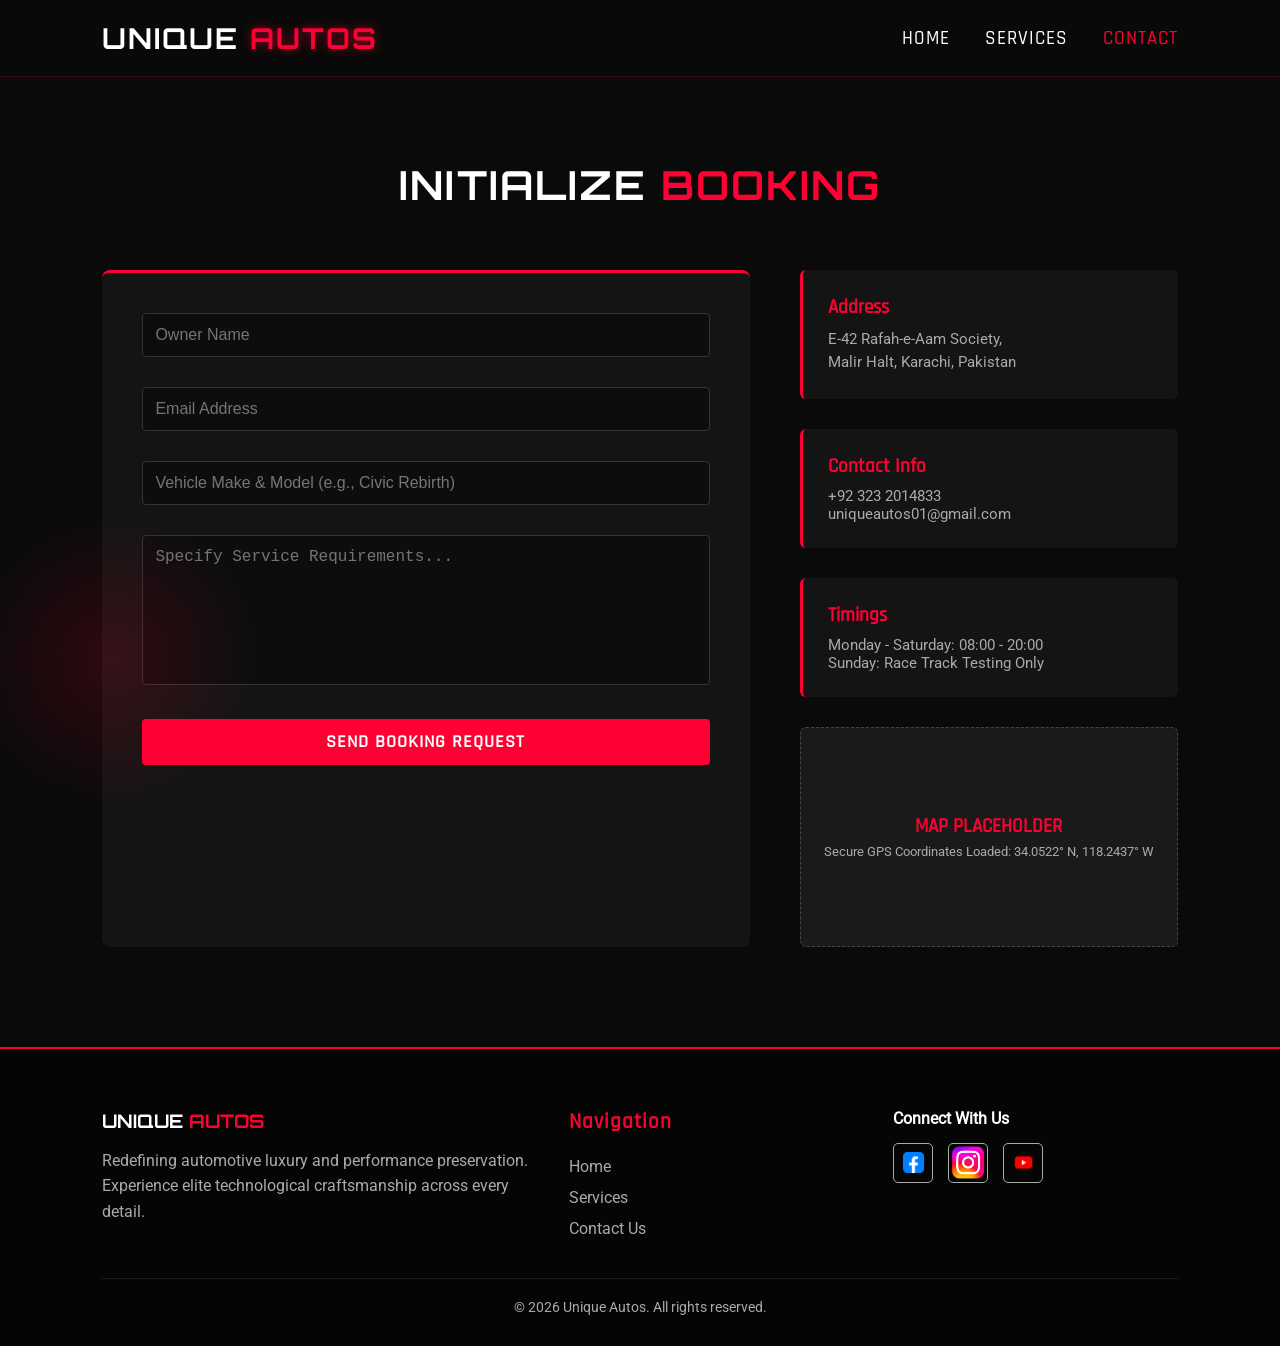
==== pages/contact.html @ a84f3c25 "Project Uploaded" ====
<!DOCTYPE html>
<html lang="en">
<head>
    <meta charset="UTF-8">
    <meta name="viewport" content="width=device-width, initial-scale=1.0">
    <title>Secure Booking | Unique Autos</title>
    <link rel="stylesheet" href="./../css/style.css">
    <link rel="icon" type="image/png" href="../img/favicon.png">
</head>
<body>

    <div class="floating-shape" style="bottom: 10%; left: -40px;"></div>

    <!-- Navigation Header -->
    <nav class="navbar">
        <a href="./../index.html" class="logo">UNIQUE <span>AUTOS</span></a>
        <ul class="nav-links">
            <li><a href="./../index.html">Home</a></li>
            <li><a href="./services.html">Services</a></li>
            <li><a href="./contact.html" style="color: #ff0033;">Contact</a></li>
        </ul>
    </nav>

    <!-- Contact Layout -->
    <main class="section-padding" style="padding-top:160px;">
        <h1 class="section-title">Initialize <span>Booking</span></h1>
        
        <div class="contact-container">
            <!-- Form Block -->
            <div class="contact-form-wrap">
                <form action="#" method="POST" onsubmit="event.preventDefault(); alert('Transmission Received. Our coordinators will contact you shortly.');">
                    <div class="form-group">
                        <input type="text" placeholder="Owner Name" required>
                    </div>
                    <div class="form-group">
                        <input type="email" placeholder="Email Address" required>
                    </div>
                    <div class="form-group">
                        <input type="text" placeholder="Vehicle Make & Model (e.g., Civic Rebirth)" required>
                    </div>
                    <div class="form-group">
                        <textarea placeholder="Specify Service Requirements..."></textarea>
                    </div>
                    <button type="submit" class="btn btn-primary" style="border:none; width:100%;">Send Booking Request</button>
                </form>
            </div>

            <!-- Business Information Block -->
            <div class="contact-info-wrap">
                <div class="info-box">
                    <h4>Address</h4>
                    <p style="color: #aaa; font-size: 0.95rem; line-height: 1.5;">E-42 Rafah-e-Aam Society,<br>Malir Halt, Karachi, Pakistan</p>
                </div>
                <div class="info-box">
                    <h4>Contact Info</h4>
                    <p style="color: #aaa; font-size: 0.95rem;">+92 323 2014833<br>uniqueautos01@gmail.com</p>
                </div>
                <div class="info-box">
                    <h4>Timings</h4>
                    <p style="color: #aaa; font-size: 0.95rem;">Monday - Saturday: 08:00 - 20:00<br>Sunday: Race Track Testing Only</p>
                </div>
                
                <!-- Map Placeholder -->
                <div class="map-placeholder">
                    <div>
                        <span style="color: #ff0033; font-weight: bold; font-family: 'SportyAccent'; font-size: 1.2rem;">MAP PLACEHOLDER</span>
                        <p style="font-size:0.8rem; margin-top:5px;">Secure GPS Coordinates Loaded: 34.0522° N, 118.2437° W</p>
                    </div>
                </div>
            </div>
        </div>
    </main>

    <!-- Footer System -->
    <footer>
        <div class="footer-container">
            <div class="footer-brand">
                <h3>UNIQUE <span>AUTOS</span></h3>
                <p style="color: #aaaaaa; line-height: 1.6;">Redefining automotive luxury and performance preservation. Experience elite technological craftsmanship across every detail.</p>
            </div>
            <div class="footer-links">
                <h4>Navigation</h4>
                <a href="./../index.html">Home</a>
                <a href="./services.html">Services</a>
                <a href="./contact.html">Contact Us</a>
            </div>
            <div class="footer-socials">
                <h4>Connect With Us</h4>
                <div class="social-icons">
                    <a href="#">
                        <img src="../img/facebook.png" alt="Facebook">
                    </a>
                    <a href="#">
                        <img src="../img/instagram.png" alt="Instagram">
                    </a>
                    <a href="#">
                        <img src="../img/youtube.png" alt="YouTube">
                    </a>
                </div>
            </div>
        </div>
        <div class="footer-bottom">
            &copy; 2026 Unique Autos. All rights reserved.
        </div>
    </footer>

</body>
</html>
---- css/style.css ----
@font-face {
    font-family: 'CyberHeading';
    src: url('../fonts/Orbitron-Bold.ttf') format('truetype');
    font-weight: bold;
}
@font-face {
    font-family: 'SportyAccent';
    src: url('../fonts/Rajdhani-Medium.ttf') format('truetype');
}
@font-face {
    font-family: 'CleanBody';
    src: url('../fonts/Roboto-Regular.ttf') format('truetype');
}

:root {
    --bg-dark: #0a0a0a;
    --bg-card: #141414;
    --accent-red: #ff0033;
    --accent-glow: rgba(255, 0, 51, 0.6);
    --text-light: #ffffff;
    --text-gray: #aaaaaa;
    --transition-smooth: all 0.4s cubic-bezier(0.25, 0.8, 0.25, 1);
}

* {
    margin: 0;
    padding: 0;
    box-sizing: border-box;
}

html {
    scroll-behavior: smooth;
    font-family: 'CleanBody', sans-serif;
    background-color: var(--bg-dark);
    color: var(--text-light);
    overflow-x: hidden;
}

/* ANIMATIONS */
@keyframes heroCarFloat {
    0%, 100% { transform: translateY(0) rotateY(0deg); }
    25% { transform: translateY(-18px) rotateY(3deg); }
    50% { transform: translateY(-8px) rotateY(0deg); }
    75% { transform: translateY(-22px) rotateY(-3deg); }
}

@keyframes pulseGlow {
    0% { box-shadow: 0 0 10px var(--accent-glow); }
    50% { box-shadow: 0 0 25px var(--accent-red); }
    100% { box-shadow: 0 0 10px var(--accent-glow); }
}

@keyframes fadeInUp {
    from {
        opacity: 0;
        transform: translateY(40px);
    }
    to {
        opacity: 1;
        transform: translateY(0);
    }
}

@keyframes backgroundDrift {
    0% { transform: translate(0, 0) scale(1); }
    50% { transform: translate(5%, 5%) scale(1.1); }
    100% { transform: translate(0, 0) scale(1); }
}

/* GLOBAL NAVIGATION & FOOTER */
.navbar {
    position: fixed;
    top: 0;
    left: 0;
    width: 100%;
    z-index: 1000;
    display: flex;
    justify-content: space-between;
    align-items: center;
    padding: 20px 8%;
    background: rgba(10, 10, 10, 0.75);
    backdrop-filter: blur(15px);
    border-bottom: 1px solid rgba(255, 0, 51, 0.2);
}

.logo {
    font-family: 'CyberHeading', sans-serif;
    font-size: 1.8rem;
    color: var(--text-light);
    text-decoration: none;
    letter-spacing: 2px;
}

.logo span {
    color: var(--accent-red);
    text-shadow: 0 0 10px var(--accent-glow);
}

.nav-links {
    display: flex;
    list-style: none;
    gap: 35px;
}

.nav-links a {
    font-family: 'SportyAccent', sans-serif;
    font-size: 1.2rem;
    color: var(--text-light);
    text-decoration: none;
    text-transform: uppercase;
    letter-spacing: 1px;
    position: relative;
    transition: var(--transition-smooth);
}

.nav-links a:hover {
    color: var(--accent-red);
}

.nav-links a::after {
    content: '';
    position: absolute;
    bottom: -5px;
    left: 0;
    width: 0;
    height: 2px;
    background-color: var(--accent-red);
    transition: var(--transition-smooth);
    box-shadow: 0 0 8px var(--accent-red);
}

.nav-links a:hover::after {
    width: 100%;
}

footer {
    background: #050505;
    padding: 60px 8% 30px 8%;
    border-top: 2px solid var(--accent-red);
}

.footer-container {
    display: flex;
    flex-direction: row;
    justify-content: space-between;
    flex-wrap: wrap;
    gap: 40px;
    margin-bottom: 40px;
}

.footer-brand {
    flex: 1.5;
    min-width: 250px;
}

.footer-brand h3 {
    font-family: 'CyberHeading', sans-serif;
    margin-bottom: 15px;
}

.footer-brand h3 span { color: var(--accent-red); }

.footer-links {
    flex: 1;
    min-width: 180px;
    display: flex;
    flex-direction: column;
    gap: 12px;
}

.footer-links h4 {
    font-family: 'SportyAccent', sans-serif;
    color: var(--accent-red);
    font-size: 1.3rem;
    margin-bottom: 10px;
    letter-spacing: 1px;
}

.footer-links a {
    color: var(--text-gray);
    text-decoration: none;
    transition: var(--transition-smooth);
}

.footer-links a:hover {
    color: var(--text-light);
    padding-left: 5px;
}

.footer-socials {
    flex: 1;
    min-width: 180px;
}

.social-icons {
    display: flex;
    gap: 15px;
    margin-top: 15px;
}

.social-icons a {
    display: flex;
    justify-content: center;
    align-items: center;
    width: 40px;
    height: 40px;
    border: 1px solid var(--text-gray);
    color: var(--text-light);
    text-decoration: none;
    border-radius: 5px;
    transition: var(--transition-smooth);
    font-family: 'SportyAccent', sans-serif;
    font-weight: bold;
}

.social-icons a:hover {
    background: var(--accent-red);
    border-color: var(--accent-red);
    box-shadow: 0 0 15px var(--accent-glow);
    transform: translateY(-5px);
}

.social-icons {
    display: flex;
    gap: 15px;
}

.social-icons img {
    width: 35px;
    height: 35px;
    object-fit: cover;
    transition: 0.3s;
}

.social-icons img:hover {
    transform: scale(1.1);
}

.footer-bottom {
    text-align: center;
    padding-top: 20px;
    border-top: 1px solid #1a1a1a;
    color: var(--text-gray);
    font-size: 0.9rem;
}

/* BUTTONS & UI ELEMENTS */
.btn {
    display: inline-block;
    padding: 12px 30px;
    font-family: 'SportyAccent', sans-serif;
    font-size: 1.1rem;
    text-transform: uppercase;
    text-decoration: none;
    font-weight: bold;
    letter-spacing: 1px;
    border-radius: 4px;
    transition: var(--transition-smooth);
    cursor: pointer;
}

.btn-primary {
    background: var(--accent-red);
    color: var(--text-light);
    border: 2px solid var(--accent-red);
    animation: pulseGlow 3s infinite;
}

.btn-primary:hover {
    background: transparent;
    box-shadow: 0 0 25px var(--accent-red);
    transform: translateY(-3px);
}

.btn-secondary {
    background: transparent;
    color: var(--text-light);
    border: 2px solid var(--text-light);
    margin-left: 15px;
}

.btn-secondary:hover {
    border-color: var(--accent-red);
    color: var(--accent-red);
    transform: translateY(-3px);
}

.floating-shape {
    position: absolute;
    width: 300px;
    height: 300px;
    background: radial-gradient(circle, rgba(255,0,51,0.15) 0%, rgba(0,0,0,0) 70%);
    z-index: 1;
    pointer-events: none;
    animation: backgroundDrift 10s infinite ease-in-out;
}

/* HOME PAGE SPECIFIC STYLES */
.hero {
    position: relative;
    height: 100vh;
    display: flex;
    align-items: center;
    padding: 0 8%;
    overflow: hidden;
}

.hero-content {
    flex: 1;
    z-index: 2;
    animation: fadeInUp 1s ease-out;
}

.hero h1 {
    font-family: 'CyberHeading', sans-serif;
    font-size: 4rem;
    line-height: 1.1;
    margin-bottom: 20px;
    text-transform: uppercase;
}

.hero h1 span {
    color: var(--accent-red);
    text-shadow: 0 0 20px rgba(255, 0, 51, 0.4);
}

.hero p {
    font-size: 1.2rem;
    color: var(--text-gray);
    margin-bottom: 35px;
    max-width: 500px;
}

.hero-image-container {
    flex: 1;
    display: flex;
    justify-content: center;
    align-items: center;
    z-index: 2;
    perspective: 1000px;
    animation:heroCarFloat 5s ease-in-out infinite
}

.hero-car {
    width: 110%;
    max-width: 650px;
    filter: drop-shadow(0 15px 30px rgba(255, 0, 51, 0.3));
    transition: transform 0.3s ease;
}

/* 3D Interactive Shift On Hover via CSS */
.hero-image-container:hover .hero-car {
    cursor: pointer;
    animation-play-state: paused;
    transform: perspective(1000px) rotateX(12deg) rotateY(15deg) scale(1.05);
    filter: drop-shadow(0 40px 80px rgba(204, 0, 0, 0.5));
    transform: scale(1.04) rotateY(5deg);
}

.section-padding {
    padding: 100px 8%;
    position: relative;
}

.section-title {
    font-family: 'CyberHeading', sans-serif;
    font-size: 2.5rem;
    text-transform: uppercase;
    text-align: center;
    margin-bottom: 60px;
    letter-spacing: 2px;
}

.section-title span {
    color: var(--accent-red);
}

/* About Split Layout */
.about-split {
    display: flex;
    align-items: center;
    gap: 60px;
}

.about-img-wrap {
    flex: 1;
    perspective: 1000px;
}

.about-img-wrap img {
    width: 100%;
    border-radius: 8px;
    border-left: 4px solid var(--accent-red);
    transform: rotateY(15deg) rotateX(5deg);
    transition: var(--transition-smooth);
    box-shadow: -15px 15px 30px rgba(0,0,0,0.7);
}

.about-split:hover .about-img-wrap img {
    transform: rotateY(5deg) rotateX(2deg) scale(1.02);
    box-shadow: -5px 5px 20px var(--accent-glow);
}

.about-text {
    flex: 1;
}

.about-text h3 {
    font-family: 'SportyAccent', sans-serif;
    font-size: 2rem;
    color: var(--accent-red);
    margin-bottom: 15px;
}

.about-text p {
    color: var(--text-gray);
    line-height: 1.7;
    margin-bottom: 25px;
}

/* Flex Cards Structure */
.cards-flex-container {
    display: flex;
    flex-direction: row;
    flex-wrap: wrap;
    justify-content: center;
    gap: 30px;
}

.card-3d {
    background: var(--bg-card);
    border: 1px solid #222;
    border-radius: 6px;
    padding: 40px 30px;
    flex: 1;
    min-width: 280px;
    max-width: 360px;
    text-align: center;
    transition: var(--transition-smooth);
    transform-style: preserve-3d;
    perspective: 1000px;
    position: relative;
}

.card-3d:hover {
    border-color: var(--accent-red);
    transform: translateY(-10px) rotateX(5deg) rotateY(-5deg);
    box-shadow: 0 15px 35px var(--accent-glow);
}

.card-icon {
    font-size: 3rem;
    color: var(--accent-red);
    margin-bottom: 20px;
    font-family: 'SportyAccent', sans-serif;
    font-weight: bold;
}

.card-3d h3 {
    font-family: 'SportyAccent', sans-serif;
    font-size: 1.6rem;
    margin-bottom: 15px;
    text-transform: uppercase;
}

.card-3d p {
    color: var(--text-gray);
    font-size: 0.95rem;
    line-height: 1.6;
}

/* SERVICES PAGE SPECIFIC STYLES */
.services-header {
    padding-top: 160px;
    padding-bottom: 40px;
    text-align: center;
}

.category-section {
    margin-bottom: 60px;
}

.category-title {
    font-family: 'SportyAccent', sans-serif;
    font-size: 1.8rem;
    color: var(--text-light);
    border-left: 4px solid var(--accent-red);
    padding-left: 15px;
    margin-bottom: 30px;
    text-transform: uppercase;
    letter-spacing: 1px;
}

.service-grid-flex {
    display: flex;
    flex-direction: row;
    flex-wrap: wrap;
    gap: 25px;
}

.service-card {
    background: linear-gradient(135deg, #141414 0%, #0d0d0d 100%);
    border: 1px solid rgba(255,255,255,0.05);
    border-radius: 4px;
    padding: 30px;
    flex: 1;
    min-width: 240px;
    max-width: calc(33.333% - 17px);
    transition: var(--transition-smooth);
    border-bottom: 3px solid #222;
}

.service-card:hover {
    border-bottom-color: var(--accent-red);
    transform: scale(1.03) translateY(-5px);
    box-shadow: 0 10px 25px rgba(0, 0, 0, 0.5);
}

.service-card h4 {
    font-family: 'SportyAccent', sans-serif;
    font-size: 1.4rem;
    margin-bottom: 10px;
    letter-spacing: 0.5px;
}

.service-card p {
    color: var(--text-gray);
    font-size: 0.9rem;
    line-height: 1.5;
}

/* CONTACT PAGE SPECIFIC STYLES */
.contact-container {
    display: flex;
    flex-direction: row;
    flex-wrap: wrap;
    gap: 50px;
    margin-top: 40px;
}

.contact-form-wrap {
    flex: 1.5;
    min-width: 320px;
    background: var(--bg-card);
    padding: 40px;
    border-radius: 8px;
    border-top: 3px solid var(--accent-red);
}

.contact-info-wrap {
    flex: 1;
    min-width: 280px;
    display: flex;
    flex-direction: column;
    justify-content: space-between;
    gap: 30px;
}

.form-group {
    position: relative;
    margin-bottom: 30px;
}

.form-group input, 
.form-group textarea {
    width: 100%;
    padding: 12px;
    background: #0d0d0d;
    border: 1px solid #333;
    color: var(--text-light);
    font-size: 1rem;
    border-radius: 4px;
    transition: var(--transition-smooth);
}

.form-group textarea {
    resize: none;
    height: 150px;
}

.form-group input:focus,
.form-group textarea:focus {
    outline: none;
    border-color: var(--accent-red);
    box-shadow: 0 0 12px var(--accent-glow);
}

.info-box {
    background: var(--bg-card);
    padding: 25px;
    border-radius: 6px;
    border-left: 3px solid var(--accent-red);
}

.info-box h4 {
    font-family: 'SportyAccent', sans-serif;
    font-size: 1.2rem;
    margin-bottom: 8px;
    color: var(--accent-red);
}

.map-placeholder {
    width: 100%;
    height: 220px;
    background: #1a1a1a;
    border: 1px dashed #444;
    border-radius: 6px;
    display: flex;
    justify-content: center;
    align-items: center;
    color: var(--text-gray);
    text-align: center;
    padding: 20px;
}


/* RESPONSIVE MEDIA QUERIES */
@media (max-width: 992px) {
    .hero {
        flex-direction: column;
        justify-content: center;
        text-align: center;
        padding-top: 120px;
    }
    .hero h1 { font-size: 3rem; }
    .hero p { margin: 0 auto 35px auto; }
    .hero-image-container { width: 100%; margin-top: 40px; }
    .hero-car { max-width: 480px; }
    .btn-secondary { margin-left: 10px; }
    
    .about-split { flex-direction: column; }
    
    .service-card { max-width: calc(50% - 13px); }
}

@media (max-width: 768px) {
    .navbar { padding: 15px 5%; }
    .nav-links { gap: 20px; }
    .section-padding { padding: 70px 5%; }
    
    .footer-container { flex-direction: column; }
    
    .service-grid-flex { flex-direction: column; }
    .service-card { max-width: 100%; }
    
    .contact-container { flex-direction: column; }
}

@media (max-width: 480px) {
    .navbar { flex-direction: column; gap: 15px; }
    .hero h1 { font-size: 2.2rem; }
    .hero-car { max-width: 100%; }
}
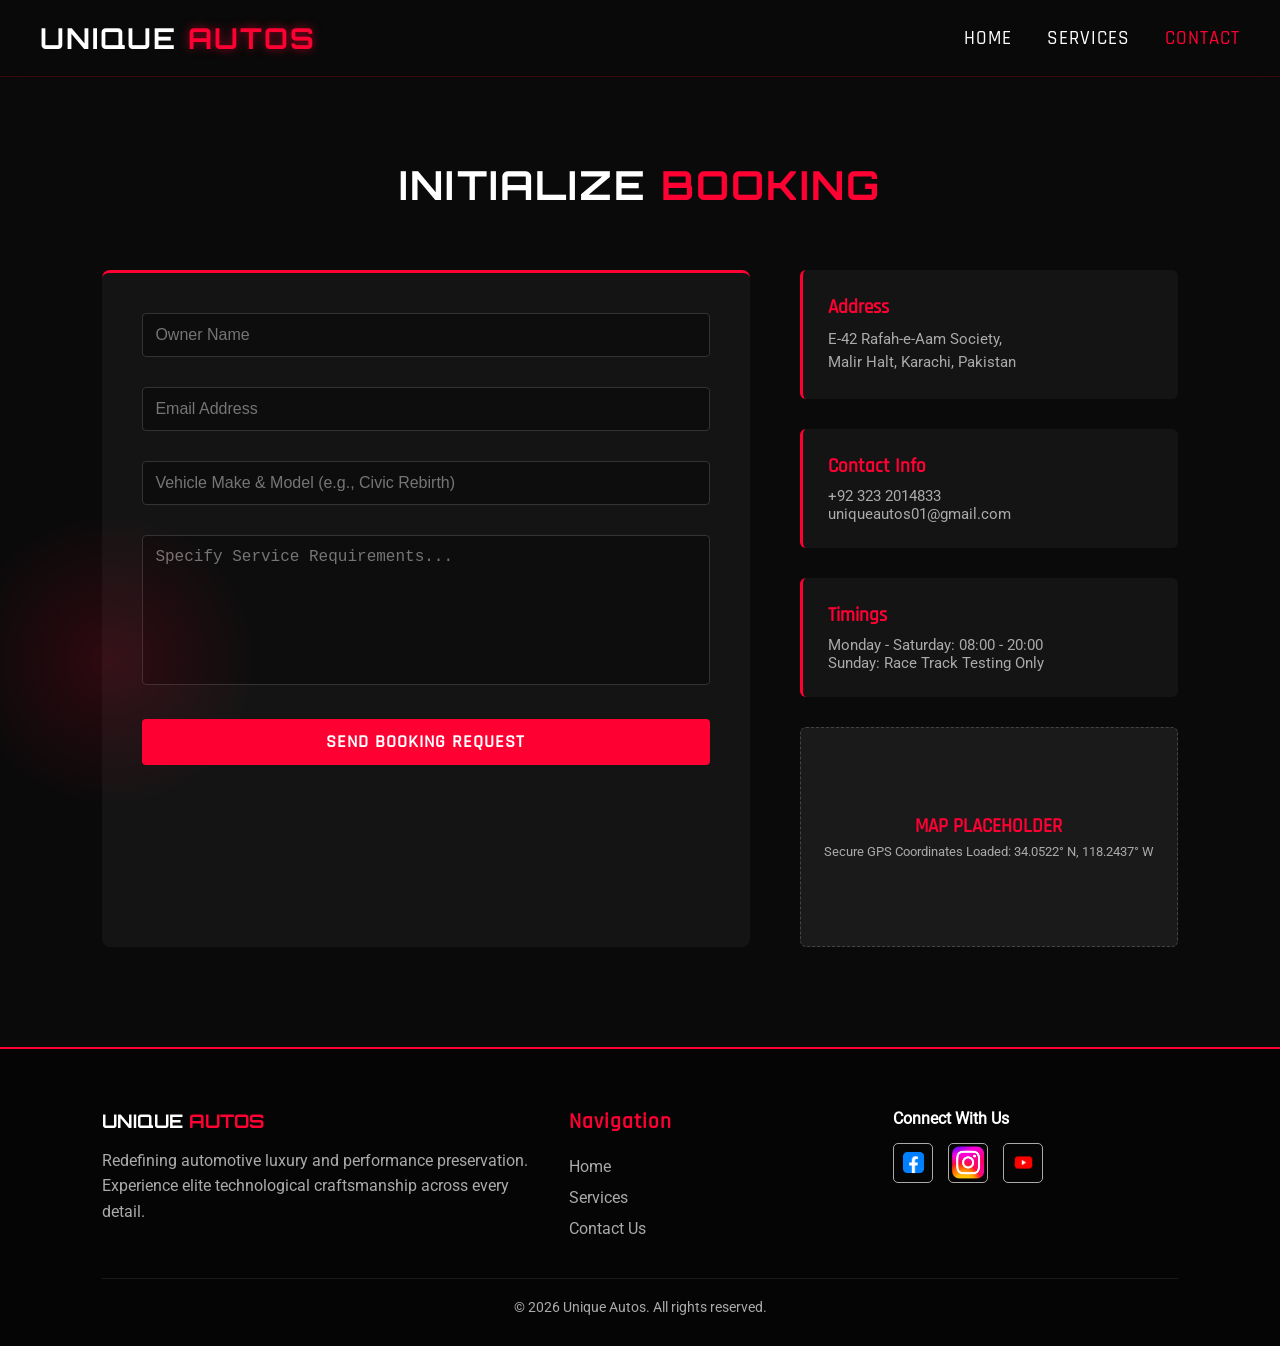
==== commit 3cc179d1: "Enhance navigation styles and improve scrollbar visibility across pages" ====
--- a/pages/contact.html
+++ b/pages/contact.html
@@ -17,7 +17,7 @@
         <ul class="nav-links">
             <li><a href="./../index.html">Home</a></li>
             <li><a href="./services.html">Services</a></li>
-            <li><a href="./contact.html" style="color: #ff0033;">Contact</a></li>
+            <li><a href="./contact.html" class="active">Contact</a></li>
         </ul>
     </nav>
 
--- a/css/style.css
+++ b/css/style.css
@@ -34,6 +34,13 @@
     background-color: var(--bg-dark);
     color: var(--text-light);
     overflow-x: hidden;
+    overflow-y: scroll;
+    scrollbar-width: none;
+    -ms-overflow-style: none;
+}
+
+html::-webkit-scrollbar {
+    display: none;
 }
 
 /* ANIMATIONS */
@@ -72,15 +79,16 @@
     position: fixed;
     top: 0;
     left: 0;
-    width: 100%;
+    width: 100vw; 
     z-index: 1000;
     display: flex;
     justify-content: space-between;
     align-items: center;
-    padding: 20px 8%;
+    padding: 20px 40px;
     background: rgba(10, 10, 10, 0.75);
     backdrop-filter: blur(15px);
     border-bottom: 1px solid rgba(255, 0, 51, 0.2);
+    box-sizing: border-box;
 }
 
 .logo {
@@ -111,6 +119,10 @@
     letter-spacing: 1px;
     position: relative;
     transition: var(--transition-smooth);
+}
+
+.nav-links a.active {
+    color: var(--accent-red);
 }
 
 .nav-links a:hover {
@@ -634,7 +646,7 @@
 }
 
 @media (max-width: 768px) {
-    .navbar { padding: 15px 5%; }
+    .navbar { padding: 15px 20px; }
     .nav-links { gap: 20px; }
     .section-padding { padding: 70px 5%; }
     
@@ -647,7 +659,56 @@
 }
 
 @media (max-width: 480px) {
-    .navbar { flex-direction: column; gap: 15px; }
+    .navbar {
+        flex-direction: column;
+        justify-content: center;
+        align-items: center;
+        padding: 12px 0; 
+        gap: 10px;
+        width: 100vw; 
+    }
+
+    .logo {
+        display: block;
+        text-align: center;
+        width: 100%; 
+    }
+
+     .nav-links {
+        justify-content: center;
+        width: 100%;
+        padding: 0;
+        margin: 0;
+        gap: 10px;
+    }
+    
+    .nav-links li {
+        list-style: none;
+    }
+
+    .nav-links a {
+        display: block;
+        text-align: center; 
+    }
     .hero h1 { font-size: 2.2rem; }
     .hero-car { max-width: 100%; }
-}+    .hero {
+        padding-top: 200px;
+    }
+    .btn-primary, .btn-secondary {
+        margin: 10px 0 0 0;
+    }
+     body.index-page .floating-shape {
+        z-index: 0;
+    }
+
+    body.index-page .hero-content {
+        position: relative;
+        z-index: 2;
+    }
+
+    body.index-page .hero {
+        position: relative;
+        z-index: 2;
+    }
+}
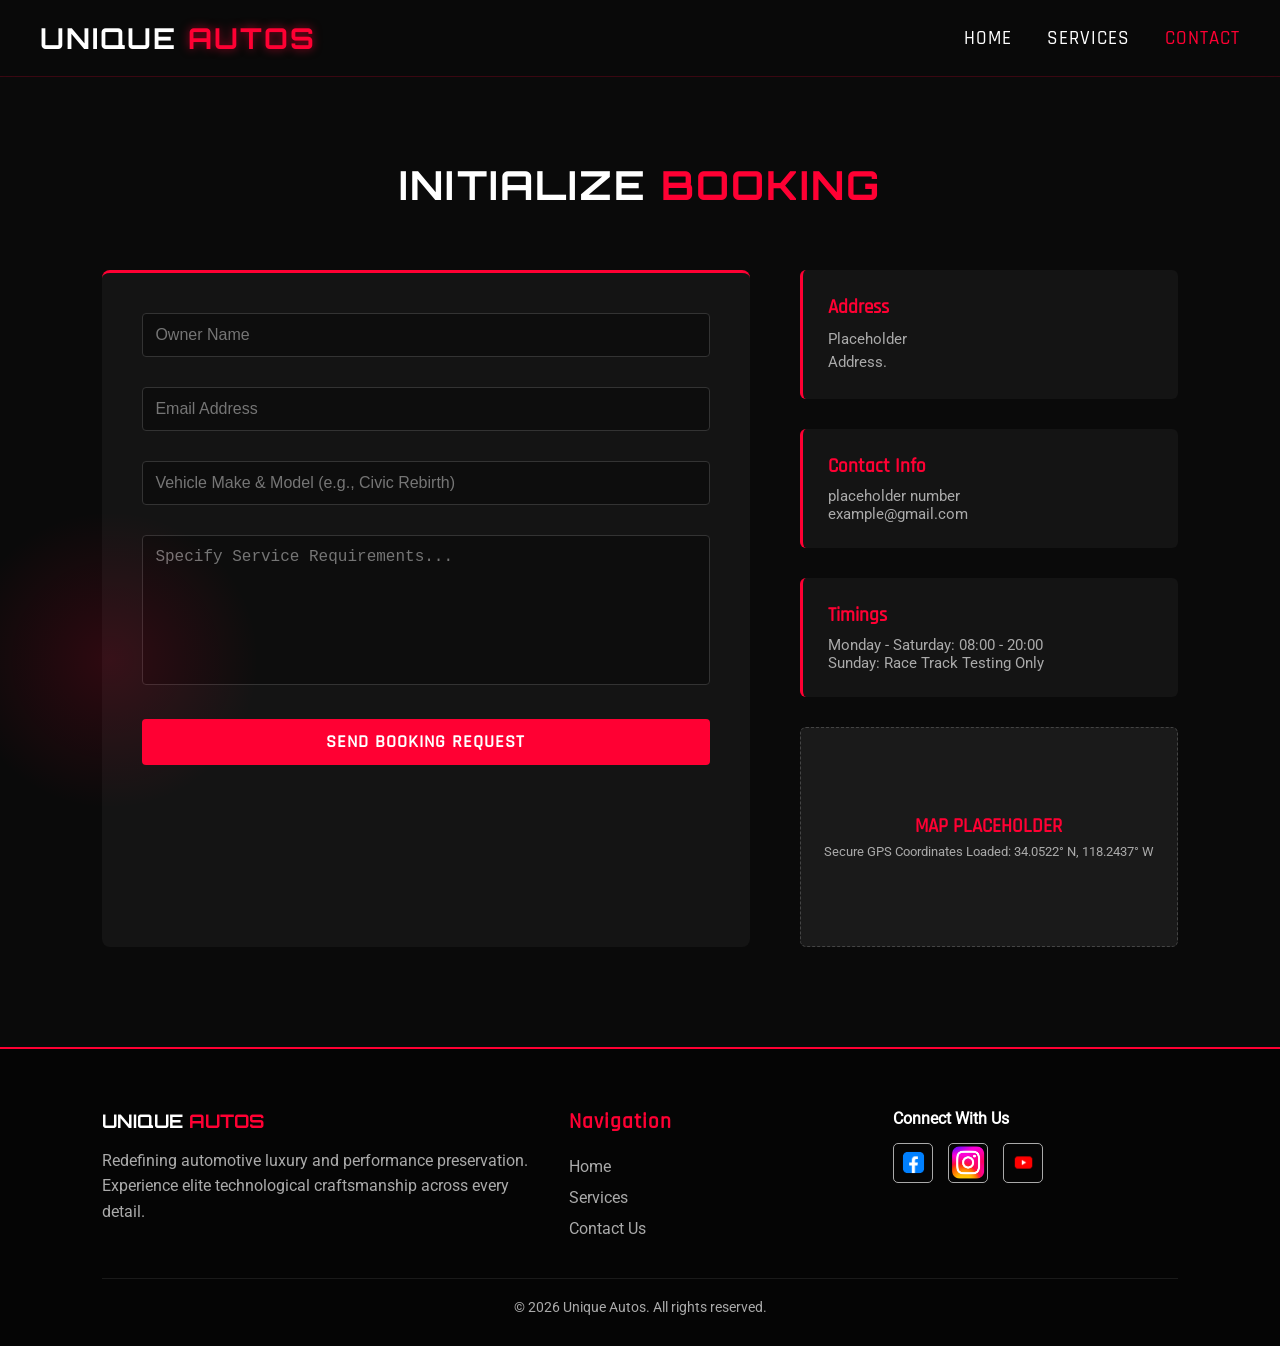
==== commit 26d5d90d: "Fix HTML encoding issues in contact.html" ====
--- a/pages/contact.html
+++ b/pages/contact.html
@@ -49,11 +49,11 @@
             <div class="contact-info-wrap">
                 <div class="info-box">
                     <h4>Address</h4>
-                    <p style="color: #aaa; font-size: 0.95rem; line-height: 1.5;">E-42 Rafah-e-Aam Society,<br>Malir Halt, Karachi, Pakistan</p>
+                    <p style="color: #aaa; font-size: 0.95rem; line-height: 1.5;">Placeholder<br>Address.</p>
                 </div>
                 <div class="info-box">
                     <h4>Contact Info</h4>
-                    <p style="color: #aaa; font-size: 0.95rem;">+92 323 2014833<br>uniqueautos01@gmail.com</p>
+                    <p style="color: #aaa; font-size: 0.95rem;">placeholder number<br>example@gmail.com</p>
                 </div>
                 <div class="info-box">
                     <h4>Timings</h4>
@@ -105,4 +105,4 @@
     </footer>
 
 </body>
-</html>+</html>
